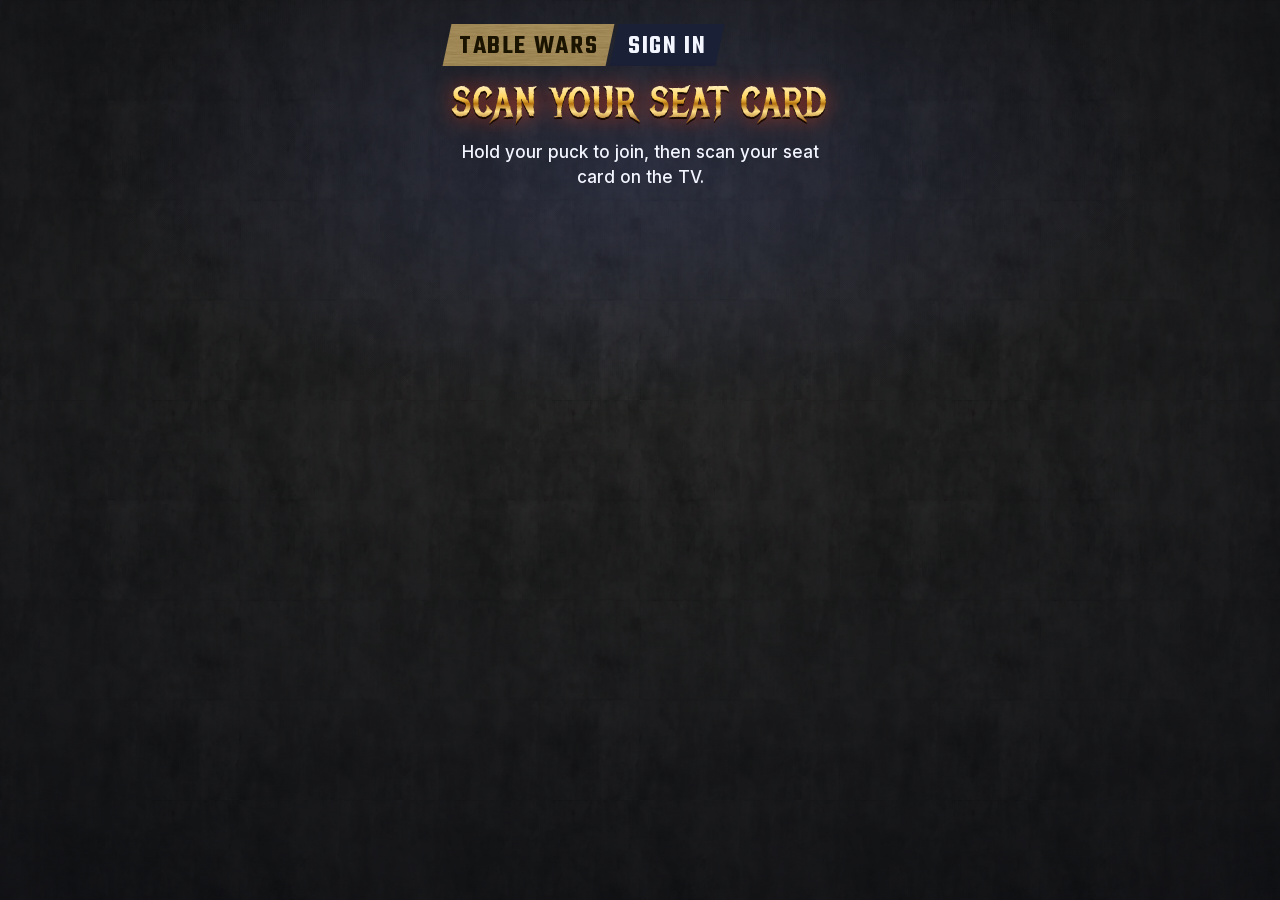
==== index.html @ 97f87549 "Table Wars player site (sign in at a Table Wars TV on mobile data) Co-Authored-By: Claude Opus 5.5 <" ====
<!doctype html>
<html lang="en">
<head>
<meta charset="utf-8">
<meta name="viewport" content="width=device-width, initial-scale=1, viewport-fit=cover">
<meta name="theme-color" content="#07080d">
<meta name="robots" content="noindex">
<title>Sign In · Table Wars</title>
<!-- THE PLAYER SITE: what a Table Wars seat QR opens (/s/<CODE>?seat=S) on any internet, mobile data included.
     Plain static files: every font and picture is in this folder. 404.html is this same page (GitHub Pages
     serves it for /s/<CODE>), so the base below points the files at the folder whatever the address is. -->
<script>
  (function () {
    var p = location.pathname, m = p.match(/^(.*?\/)(?:s|link)(?:\/[^\/]*)?\/?$/);
    document.write('<base href="' + (m ? m[1] : p.replace(/[^\/]*$/, '')) + '">');
  })();
</script>
<link rel="stylesheet" href="fonts/fonts.css">
<link rel="stylesheet" href="style.css">
</head>
<body>
<main id="app" class="pg"><div class="bug"><b><i>TABLE WARS</i></b><span><i>SIGN IN</i></span></div></main>
<script src="config.js"></script>
<script src="landing.js"></script>
<script src="app.js"></script>
</body>
</html>
---- fonts/fonts.css ----
/* Table Wars /tv shell fonts, self-hosted (OFFLINE ASSETS LAW: the TV loads nothing
   from the internet; a Google Fonts link hung a game ~50 s at a venue with no uplink).
   Served from /static/shell/fonts/fonts.css; urls are relative to this file.
   CREDITS: Metal Mania (Open Window), Teko (Indian Type Foundry), Anton (Vernon Adams),
   Inter (Rasmus Andersson), JetBrains Mono (JetBrains). All SIL Open Font License 1.1,
   see OFL.txt. Downloaded from fonts.googleapis.com (latin + latin-ext) 2026-10-06.
   Teko / Inter / JetBrains Mono are variable fonts: one file covers the weight range.
   font-display: block everywhere. Files are local so the block window is a few ms and
   titles never flash a fallback face. */
/* Metal Mania 400 latin */
@font-face {
  font-family: 'Metal Mania';
  font-style: normal;
  font-weight: 400;
  font-display: block;
  src: url('metal-mania-400.woff2') format('woff2');
  unicode-range: U+0000-00FF, U+0131, U+0152-0153, U+02BB-02BC, U+02C6, U+02DA, U+02DC, U+0304, U+0308, U+0329, U+2000-206F, U+20AC, U+2122, U+2191, U+2193, U+2212, U+2215, U+FEFF, U+FFFD;
}
/* Metal Mania 400 latin-ext */
@font-face {
  font-family: 'Metal Mania';
  font-style: normal;
  font-weight: 400;
  font-display: block;
  src: url('metal-mania-400-ext.woff2') format('woff2');
  unicode-range: U+0100-02BA, U+02BD-02C5, U+02C7-02CC, U+02CE-02D7, U+02DD-02FF, U+0304, U+0308, U+0329, U+1D00-1DBF, U+1E00-1E9F, U+1EF2-1EFF, U+2020, U+20A0-20AB, U+20AD-20C4, U+2113, U+2C60-2C7F, U+A720-A7FF;
}
/* Teko 500-700 latin */
@font-face {
  font-family: 'Teko';
  font-style: normal;
  font-weight: 500 700;
  font-display: block;
  src: url('teko-500-700.woff2') format('woff2');
  unicode-range: U+0000-00FF, U+0131, U+0152-0153, U+02BB-02BC, U+02C6, U+02DA, U+02DC, U+0304, U+0308, U+0329, U+2000-206F, U+20AC, U+2122, U+2191, U+2193, U+2212, U+2215, U+FEFF, U+FFFD;
}
/* Teko 500-700 latin-ext */
@font-face {
  font-family: 'Teko';
  font-style: normal;
  font-weight: 500 700;
  font-display: block;
  src: url('teko-500-700-ext.woff2') format('woff2');
  unicode-range: U+0100-02BA, U+02BD-02C5, U+02C7-02CC, U+02CE-02D7, U+02DD-02FF, U+0304, U+0308, U+0329, U+1D00-1DBF, U+1E00-1E9F, U+1EF2-1EFF, U+2020, U+20A0-20AB, U+20AD-20C4, U+2113, U+2C60-2C7F, U+A720-A7FF;
}
/* Anton 400 latin */
@font-face {
  font-family: 'Anton';
  font-style: normal;
  font-weight: 400;
  font-display: block;
  src: url('anton-400.woff2') format('woff2');
  unicode-range: U+0000-00FF, U+0131, U+0152-0153, U+02BB-02BC, U+02C6, U+02DA, U+02DC, U+0304, U+0308, U+0329, U+2000-206F, U+20AC, U+2122, U+2191, U+2193, U+2212, U+2215, U+FEFF, U+FFFD;
}
/* Anton 400 latin-ext */
@font-face {
  font-family: 'Anton';
  font-style: normal;
  font-weight: 400;
  font-display: block;
  src: url('anton-400-ext.woff2') format('woff2');
  unicode-range: U+0100-02BA, U+02BD-02C5, U+02C7-02CC, U+02CE-02D7, U+02DD-02FF, U+0304, U+0308, U+0329, U+1D00-1DBF, U+1E00-1E9F, U+1EF2-1EFF, U+2020, U+20A0-20AB, U+20AD-20C4, U+2113, U+2C60-2C7F, U+A720-A7FF;
}
/* Inter 400-800 latin */
@font-face {
  font-family: 'Inter';
  font-style: normal;
  font-weight: 400 800;
  font-display: block;
  src: url('inter-400-800.woff2') format('woff2');
  unicode-range: U+0000-00FF, U+0131, U+0152-0153, U+02BB-02BC, U+02C6, U+02DA, U+02DC, U+0304, U+0308, U+0329, U+2000-206F, U+20AC, U+2122, U+2191, U+2193, U+2212, U+2215, U+FEFF, U+FFFD;
}
/* Inter 400-800 latin-ext */
@font-face {
  font-family: 'Inter';
  font-style: normal;
  font-weight: 400 800;
  font-display: block;
  src: url('inter-400-800-ext.woff2') format('woff2');
  unicode-range: U+0100-02BA, U+02BD-02C5, U+02C7-02CC, U+02CE-02D7, U+02DD-02FF, U+0304, U+0308, U+0329, U+1D00-1DBF, U+1E00-1E9F, U+1EF2-1EFF, U+2020, U+20A0-20AB, U+20AD-20C4, U+2113, U+2C60-2C7F, U+A720-A7FF;
}
/* JetBrains Mono 600-800 latin */
@font-face {
  font-family: 'JetBrains Mono';
  font-style: normal;
  font-weight: 600 800;
  font-display: block;
  src: url('jetbrains-mono-600-800.woff2') format('woff2');
  unicode-range: U+0000-00FF, U+0131, U+0152-0153, U+02BB-02BC, U+02C6, U+02DA, U+02DC, U+0304, U+0308, U+0329, U+2000-206F, U+20AC, U+2122, U+2191, U+2193, U+2212, U+2215, U+FEFF, U+FFFD;
}
/* JetBrains Mono 600-800 latin-ext */
@font-face {
  font-family: 'JetBrains Mono';
  font-style: normal;
  font-weight: 600 800;
  font-display: block;
  src: url('jetbrains-mono-600-800-ext.woff2') format('woff2');
  unicode-range: U+0100-02BA, U+02BD-02C5, U+02C7-02CC, U+02CE-02D7, U+02DD-02FF, U+0304, U+0308, U+0329, U+1D00-1DBF, U+1E00-1E9F, U+1EF2-1EFF, U+2020, U+20A0-20AB, U+20AD-20C4, U+2113, U+2C60-2C7F, U+A720-A7FF;
}
---- style.css ----
/* COPIED from server/static/me/me.css by server/scripts/sync_player_site.py (W44b): edit that file, then run
   the script. Picture paths point at this folder's art/. */
/* MY TABLE WARS phone pages (W24, built from the APPROVED mockups docs/design/profiles-v2/ph-*.html and their
   phone.css, Austin 2026-10-29). The /tv shell's look at phone size: its tokens and self-hosted fonts, the Ruby & Gold
   frames, the brushed-gold plates, the seat squares, Metal Mania titles. OFFLINE: every file comes from this box.
   docs/ux/UX-RULES.md section 8: one column, 16 px smallest text, 48 px smallest tap target, 3 bottom tabs,
   the first screen fits without scrolling. Below the mockup CSS (paths made absolute): the build's additions. */
:root {
  --void:#07080d; --stage:#0d1020; --steel:#1a2036; --line:#2b3354; --text:#f3f5ff; --dim:#b4bcdc;
  --brass:#ffcb3d; --hot:#ff3b3b;
  --p1:#3B82F6; --p2:#EC4899; --p3:#FBBF24; --p4:#22C55E;
  --display:"Metal Mania", "Anton", Impact, sans-serif;
  --label:"Teko", "Anton", "Arial Narrow", sans-serif;
  --body:"Inter", "Helvetica Neue", Arial, sans-serif;
  --mono:"JetBrains Mono", ui-monospace, Menlo, monospace;
  --gold:#c99a2e url('art/brushed-gold.webp') center/300px;
}
* { box-sizing:border-box; margin:0; }
html { background:var(--void); }
body { min-height:100vh; color:var(--text); font:400 16px/1.45 var(--body); overflow-x:hidden;
  background:#07080d url('art/concrete-black.webp') center top/400px; position:relative; }
body::before { content:""; position:fixed; inset:0; pointer-events:none; z-index:0; background:
  radial-gradient(60% 40% at 50% 18%, rgba(120,140,255,.14), transparent 70%),
  radial-gradient(90% 70% at 50% 40%, rgba(7,8,13,.2), rgba(7,8,13,.72)); }
/* one column; on a wide screen it stays phone-wide in the middle */
.pg { position:relative; z-index:1; max-width:430px; margin:0 auto; padding:14px 16px 28px; display:flex; flex-direction:column; gap:16px; }
.pg.tabbed { padding-bottom:96px; }
.sample { position:absolute; right:10px; top:4px; font:600 11px/1 var(--mono); color:rgba(255,255,255,.5); white-space:nowrap; z-index:3; }

/* TITLE top-left: the bug (TV: .bug), brushed-gold TABLE WARS + the steel page name */
.bug { display:flex; align-items:stretch; height:42px; font:600 27px/1 var(--label); letter-spacing:.06em; white-space:nowrap; margin:10px 0 0 6px; }
.bug b { background:var(--gold); color:#1a1300; padding:0 12px; display:flex; align-items:center; transform:skewX(-12deg); font-weight:600; }
.bug span { background:var(--steel); padding:0 14px; display:flex; align-items:center; transform:skewX(-12deg); margin-left:4px; color:var(--text); }
.bug b > i, .bug span > i { transform:skewX(12deg); font-style:normal; padding-top:3px; }
.where { font:500 16px/1.4 var(--body); color:var(--dim); }
.where em { font-style:normal; color:var(--brass); font-weight:600; }
.hl { font:400 40px/1.05 var(--display); text-transform:uppercase; letter-spacing:.02em; text-align:center; }
.metal { background:linear-gradient(180deg, #fff6d6 0%, #ffd35a 38%, #b4720f 52%, #ffe08a 70%, #8a4b05 100%); -webkit-background-clip:text; background-clip:text; color:transparent;
  filter:drop-shadow(0 2px 0 #1a0a00) drop-shadow(0 0 10px rgba(255,60,20,.55)); }
.line { font:500 17px/1.45 var(--body); color:var(--text); text-align:center; }
.line b { color:var(--brass); font-weight:700; }
.line.dim { color:var(--dim); }

/* BOTTOM TABS: at most 4 (here 3), the shell's skewed plates; the lit one is brushed gold */
.tabs { position:fixed; left:0; right:0; bottom:0; z-index:5; background:#0d1020; border-top:3px solid var(--brass); padding:8px 16px calc(8px + env(safe-area-inset-bottom, 0px)); }
.tabs nav { max-width:398px; margin:0 auto; display:grid; grid-template-columns:repeat(3, 1fr); gap:8px; }
.tabs a { display:flex; align-items:center; justify-content:center; height:52px; background:var(--steel); color:var(--text); transform:skewX(-12deg);
  font:600 22px/1 var(--label); letter-spacing:.08em; text-decoration:none; white-space:nowrap; box-shadow:inset 0 0 0 1px var(--line); }
.tabs a > i { transform:skewX(12deg); font-style:normal; padding-top:3px; }
.tabs a.on { background:var(--gold); color:#1a1300; box-shadow:none; }

/* BUTTONS (TV .btn): ONE primary = gold-filled; secondary = outlined; danger = red edge */
.btn { display:flex; align-items:center; justify-content:center; gap:10px; min-height:56px; padding:9px 18px 5px; border:6px solid transparent;
  border-image:url('art/rubygold-frame-bevel.webp') 34 / 6px / 0 stretch; border-radius:9px; background:#0d1020; background-clip:padding-box;
  font:600 26px/1 var(--label); letter-spacing:.1em; text-transform:uppercase; color:#ffe6a6; white-space:nowrap; text-align:center; }
.btn img { height:18px; width:auto; flex:none; margin-top:-4px; }
.btn.primary { background:var(--gold); background-clip:padding-box; color:#1a1300; box-shadow:0 0 0 2px var(--brass), 0 0 16px rgba(255,203,61,.5); }
.btn.sm { min-height:48px; min-width:48px; padding:6px 14px 2px; font-size:21px; border-width:4px; border-image-width:4px; }
.btn.hot { color:#fff; border-image:none; border:3px solid var(--hot); box-shadow:0 0 14px rgba(255,59,59,.45); }
.btn.hot.armed { background:color-mix(in srgb, var(--hot) 30%, #0d1020); }
.btn .n { font:800 18px/1 var(--mono); background:var(--hot); color:#fff; border-radius:12px; padding:4px 8px 3px; margin-top:-3px; }
.btns { display:flex; flex-direction:column; gap:12px; }
.btns.two { flex-direction:row; } .btns.two > * { flex:1 1 0; min-width:0; }
.tap { display:flex; align-items:center; justify-content:center; min-height:48px; font:600 17px/1 var(--body); color:var(--brass); text-decoration:underline; text-underline-offset:4px; }
.backrow { display:flex; justify-content:flex-start; }

/* BOARDS (TV: the results board + its brushed-gold title + rows) */
.board { background:#0d1020; border:6px solid transparent; border-image:url('art/rubygold-frame-round.webp') 34 / 6px / 0 stretch; border-radius:8px; overflow:hidden; }
.rbtitle { background:var(--gold); color:#1a1300; display:flex; align-items:center; justify-content:space-between; gap:8px; font:600 22px/1 var(--label); letter-spacing:.1em; padding:9px 12px 5px; text-transform:uppercase; white-space:nowrap; }
.rbtitle .c { font:800 17px/1 var(--mono); margin-top:-3px; }
.row { display:grid; grid-template-columns:minmax(0, 1fr) auto; gap:10px; align-items:center; padding:10px 12px; border-top:1px solid var(--line); min-height:68px; }
.rbtitle + .row { border-top:0; }
.row b { display:block; font:600 24px/1 var(--label); letter-spacing:.05em; text-transform:uppercase; white-space:nowrap; padding-top:3px; }
.row small { display:block; font:500 16px/1.35 var(--body); color:var(--dim); margin-top:2px; }
.row small em { font-style:normal; color:var(--brass); font-weight:600; }
.row .acts { display:flex; gap:8px; }
.row.lit { background:color-mix(in srgb, var(--brass) 12%, #0d1020); box-shadow:inset 4px 0 0 var(--brass); }
.more { display:flex; align-items:center; justify-content:center; min-height:52px; border-top:1px solid var(--line); font:600 20px/1 var(--label); letter-spacing:.1em; color:var(--brass); }

/* RANK: always labelled; the tier on the brushed-gold plate */
.tierp { display:inline-flex; align-items:center; justify-content:center; background:var(--gold); color:#1a1300; font:600 20px/1 var(--label); letter-spacing:.16em;
  padding:6px 9px 2px 11px; border-radius:4px; white-space:nowrap; }
.tierp.wait { background:var(--steel); color:var(--text); box-shadow:inset 0 0 0 1px var(--line); }
.rk { display:flex; align-items:center; gap:8px; flex-wrap:wrap; }
.rk .lbl { font:600 20px/1 var(--label); letter-spacing:.1em; color:var(--brass); padding-top:3px; white-space:nowrap; }
.rec { font:600 17px/1.2 var(--body); font-variant-numeric:tabular-nums; color:var(--text); white-space:nowrap; }
.rec.dim { color:var(--dim); font-weight:500; }

/* SEAT SQUARES (TV: WHO'S IN? .slot) */
.seats { display:grid; grid-template-columns:1fr 1fr; gap:12px; padding:0 6px; }
.seat { position:relative; min-height:176px; border-radius:8px; border:7px solid transparent;
  border-image:url('art/rubygold-frame-round.webp') 34 / 7px / 0 stretch;
  background:linear-gradient(180deg, color-mix(in srgb, var(--c) 34%, #0d1020), #0d1020 75%);
  box-shadow:0 0 18px color-mix(in srgb, var(--c) 45%, transparent), inset 0 0 0 2px var(--c);
  display:flex; flex-direction:column; align-items:center; justify-content:center; gap:2px; transform:skewX(-4deg); padding:10px 6px; }
.seat > * { transform:skewX(4deg); }
.seat .puck { width:52px; aspect-ratio:1; border-radius:50%; border:8px solid var(--c); box-shadow:0 0 16px var(--c), inset 0 0 10px var(--c); margin-bottom:6px; }
.seat .pn { font:700 44px/.9 var(--label); color:var(--c); text-shadow:0 3px 0 #000; }
.seat .name { font:600 26px/1 var(--label); letter-spacing:.06em; text-transform:uppercase; white-space:nowrap; padding-top:4px; }
.seat.taken { filter:saturate(.5) brightness(.7); box-shadow:inset 0 0 0 2px var(--c); }
.s1 { --c:var(--p1); } .s2 { --c:var(--p2); } .s3 { --c:var(--p3); } .s4 { --c:var(--p4); }

/* MY CARD's name card (TV: the versus card .vcard), lit in the colour of the seat I sit at */
.vcard { border:6px solid transparent; border-image:url('art/rubygold-frame-round.webp') 34 / 6px / 0 stretch; display:flex; align-items:center; gap:14px;
  background:linear-gradient(90deg, color-mix(in srgb, var(--c) 55%, #0d1020), #0d1020); padding:12px 18px 10px 14px; border-radius:6px; transform:skewX(-6deg); margin:0 6px; }
.vcard > * { transform:skewX(6deg); }
.vcard > div { min-width:0; }
.vcard i { width:52px; height:52px; border-radius:50%; border:9px solid var(--c); box-shadow:0 0 16px var(--c); flex:none; }
.vcard small { display:block; font:500 16px/1.25 var(--body); color:var(--text); white-space:nowrap; }
.vcard b { display:block; margin-top:2px; font:400 36px/1.1 var(--display); text-transform:uppercase; letter-spacing:.03em; white-space:nowrap; }
/* the best rank, big, labelled RANK */
.best { display:flex; flex-direction:column; align-items:center; gap:8px; padding:14px 12px 16px; text-align:center; }
.best .lbl { font:600 24px/1 var(--label); letter-spacing:.12em; color:var(--brass); }
.best .tierp { font-size:30px; padding:8px 18px 3px 22px; letter-spacing:.22em; }

/* MY GAMES rows: game art, name, RANK (or the words), the record in the rule's format */
.game { display:grid; grid-template-columns:64px minmax(0, 1fr); gap:12px; align-items:center; padding:12px; border-top:1px solid var(--line); }
.rbtitle + .game { border-top:0; }
.game img { width:64px; height:40px; object-fit:cover; object-position:top; border-radius:4px; display:block; }
.game b { display:block; font:600 24px/1 var(--label); letter-spacing:.05em; text-transform:uppercase; white-space:nowrap; padding-top:3px; }
.game .rk { margin-top:5px; }
.game .words { display:block; font:500 16px/1.35 var(--body); color:var(--text); margin-top:4px; }

/* fields (TV: the WHO'S PLAYING? quadrant) */
.field { background:#0d1020; border:6px solid transparent; border-image:url('art/rubygold-frame-round.webp') 34 / 6px / 0 stretch; box-shadow:inset 0 0 0 2px var(--c, var(--line));
  padding:10px 14px 12px; display:flex; flex-direction:column; gap:6px; }
.field .qh { display:flex; justify-content:space-between; align-items:baseline; gap:8px; }
.field .qh b { font:600 22px/1 var(--label); letter-spacing:.08em; color:var(--c, var(--brass)); padding-top:3px; }
.field .qh span { font:700 16px/1 var(--mono); color:var(--dim); white-space:nowrap; }
.typed { font:600 32px/1.3 var(--label); letter-spacing:.08em; min-height:48px; padding-top:4px; border-bottom:2px solid var(--line); white-space:nowrap; text-transform:uppercase; }
.typed .caret { color:var(--c, var(--brass)); }
.field .rule { font:500 16px/1.4 var(--body); color:var(--dim); }
.field .rule.ok { color:var(--p4); }
/* the tick: the whole row is the tap target */
.tick { display:grid; grid-template-columns:36px minmax(0, 1fr); gap:12px; align-items:center; min-height:56px; padding:4px 6px; }
.tick > i { width:36px; height:36px; border-radius:5px; background:var(--steel); box-shadow:inset 0 0 0 2px var(--line); display:flex; align-items:center; justify-content:center;
  font:800 22px/1 var(--body); font-style:normal; color:#1a1300; }
.tick > i.on { background:var(--gold); box-shadow:0 0 12px rgba(255,203,61,.5); }
.tick b { display:block; font:600 24px/1 var(--label); letter-spacing:.06em; text-transform:uppercase; padding-top:3px; }
/* ON / OFF: two skewed plates */
.toggle { display:grid; grid-template-columns:1fr 1fr; gap:6px; width:132px; }
.toggle span { display:flex; align-items:center; justify-content:center; height:48px; background:var(--steel); color:var(--text); transform:skewX(-12deg); box-shadow:inset 0 0 0 1px var(--line);
  font:600 22px/1 var(--label); letter-spacing:.12em; }
.toggle span > i { transform:skewX(12deg); font-style:normal; padding-top:3px; }
.toggle span.on { background:var(--gold); color:#1a1300; box-shadow:none; }

/* the friend QR (TV: the lobby QR's white plate) */
.qrwrap { display:flex; flex-direction:column; align-items:center; gap:12px; padding:18px 12px 16px; }
.qrwrap .plate { background:#fff; padding:12px; border-radius:6px; }
.qrwrap img { display:block; width:200px; height:200px; image-rendering:pixelated; }

/* GAME CARDS (TV: the picker .tile: the game's own art + a solid name band); at most 4 on a choice screen */
.tiles { display:grid; grid-template-columns:1fr 1fr; gap:10px; padding:12px; }
.tile { position:relative; aspect-ratio:16/10; border-radius:6px; overflow:hidden; background:#000; }
.tile .art { position:absolute; inset:0 0 36px; background-size:cover; background-position:top; opacity:.8; }
.tile .nm { position:absolute; left:0; right:0; bottom:0; height:36px; display:flex; align-items:center; padding:3px 8px 0; background:#07080d; font:600 21px/1 var(--label); letter-spacing:.05em; text-transform:uppercase; white-space:nowrap; }
.tile.sel { box-shadow:0 0 0 3px var(--brass), 0 0 18px var(--brass); }
.tile.sel .art { opacity:1; }
.types { display:flex; flex-wrap:wrap; gap:10px; }
.types .btn.sel { color:var(--brass); box-shadow:0 0 0 3px var(--brass), 0 0 18px var(--brass); }

/* an invite to me (TV: the FRIEND INVITE screen): a solid band with brass rules */
.inv { background:#0d1020; border-block:3px solid var(--brass); padding:16px 16px 18px; text-align:center; display:flex; flex-direction:column; gap:10px; margin:0 -16px; }
.inv .who { font:400 34px/1.05 var(--display); text-transform:uppercase; }
.inv .what { font:500 17px/1.4 var(--body); color:var(--text); }
.inv .what b { color:var(--brass); font-weight:700; }
.inv .t { font:800 17px/1 var(--mono); color:var(--brass); }
/* FORGET ME, armed: red edge + TAP AGAIN (no pop-up), what goes, in one line */
.danger { border:3px solid var(--hot); border-radius:8px; padding:14px; display:flex; flex-direction:column; gap:12px; background:color-mix(in srgb, var(--hot) 10%, #0d1020); }
.danger p { font:500 16px/1.45 var(--body); color:var(--text); }
.tick b.s { font:600 18px/1.3 var(--body); letter-spacing:0; text-transform:none; }
.game .rec { display:block; margin-top:5px; }
.foot { display:grid; grid-template-columns:auto minmax(0, 1fr); gap:12px; align-items:stretch; }
.foot .btn.sm { min-height:56px; }
.t { font:800 17px/1 var(--mono); color:var(--brass); }
.btn .t { font-size:18px; color:inherit; margin-top:-3px; }
.status { font:500 16px/1.3 var(--body); color:var(--text); text-align:center; }
.status em { font-style:normal; color:var(--p4); font-weight:700; }

/* ---------------------------------------------------------------- build additions (W24) */
[hidden] { display:none !important; }
button { font:inherit; color:inherit; background:none; border:0; padding:0; margin:0; cursor:pointer; -webkit-tap-highlight-color:transparent; }
a { -webkit-tap-highlight-color:transparent; }
button.btn { width:100%; }
.row button.btn.sm, .acts button.btn.sm, .backrow button.btn, .foot button.btn.sm { width:auto; }
.btn:disabled { opacity:.45; cursor:default; }
.btn:focus-visible, .tap:focus-visible, .seat:focus-visible, .tile:focus-visible, .tabs a:focus-visible, .more:focus-visible,
.toggle button:focus-visible, .tick:focus-within { outline:3px solid var(--brass); outline-offset:3px; }
.tap { cursor:pointer; background:none; }
.tabs a { cursor:pointer; }
.s5 { --c:#a855f7; } .s6 { --c:#f97316; } .s7 { --c:#06b6d4; } .s8 { --c:#ef4444; }
.seat { cursor:pointer; width:100%; color:var(--text); }
.seat.mine { box-shadow:0 0 0 3px var(--brass), 0 0 22px color-mix(in srgb, var(--c) 60%, transparent), inset 0 0 0 2px var(--c); }
.seat[disabled] { cursor:default; }
.tables { display:flex; flex-wrap:wrap; gap:8px; justify-content:center; }
.tables .btn.sm { width:auto; min-width:56px; }
.tables .btn.sm.on { background:var(--gold); background-clip:padding-box; color:#1a1300; }
.where { display:flex; align-items:center; justify-content:space-between; gap:10px; flex-wrap:wrap; }
.where .btn.sm { width:auto; }
/* the nickname field: a real input drawn as the mockup's typed line */
input.typed { display:block; width:100%; background:transparent; border:0; border-bottom:2px solid var(--line); border-radius:0; color:var(--text);
  outline:none; caret-color:var(--c, var(--brass)); padding:4px 0 0; }
input.typed::placeholder { color:var(--dim); opacity:.55; }
input.typed:focus { border-bottom-color:var(--c, var(--brass)); }
.tick { position:relative; cursor:pointer; }
.tick input { position:absolute; opacity:0; width:1px; height:1px; pointer-events:none; }
/* a one-line message under the job (an error in red, a done in green) */
.msg { font:600 16px/1.4 var(--body); text-align:center; color:#ff8a8a; }
.msg.ok { color:var(--p4); }
.msg:empty { display:none; }
.empty { font:500 16px/1.45 var(--body); color:var(--text); text-align:center; padding:16px 12px; }
.more { width:100%; cursor:pointer; background:none; }
.tile { cursor:pointer; border:0; padding:0; width:100%; display:block; color:var(--text); }
.tile .nm { text-align:left; }
.row .btn.sm .t { font-size:16px; }
/* a setting being changed: the field and its SAVE on one row */
.edit { display:grid; grid-template-columns:minmax(0, 1fr) auto; gap:8px; align-items:center; padding:10px 12px; border-top:1px solid var(--line); }
.edit input { min-height:48px; width:100%; min-width:0; background:#07080d; border:2px solid var(--line); border-radius:6px; padding:6px 10px 2px; color:var(--text);
  font:600 24px/1 var(--label); letter-spacing:.06em; text-transform:uppercase; outline:none; }
.edit input[type=email] { text-transform:none; font:500 17px/1.2 var(--body); letter-spacing:0; padding:6px 10px; }
.edit input:focus { border-color:var(--brass); }
.pick { width:100%; text-align:left; cursor:pointer; color:var(--text); }
.pick.lit { background:color-mix(in srgb, var(--brass) 12%, #0d1020); box-shadow:inset 4px 0 0 var(--brass); }
.toggle { display:grid; }
.toggle button { display:flex; align-items:center; justify-content:center; height:48px; background:var(--steel); color:var(--text); transform:skewX(-12deg);
  box-shadow:inset 0 0 0 1px var(--line); font:600 22px/1 var(--label); letter-spacing:.12em; }
.toggle button > i { transform:skewX(12deg); font-style:normal; padding-top:3px; }
.toggle button.on { background:var(--gold); color:#1a1300; box-shadow:none; }
.inv + .inv { margin-top:-16px; border-top:0; }
.btn .n:empty { display:none; }
.danger .btn { width:100%; }
.game .rk + .rec, .game .words + .rec { margin-top:4px; }

/* ---------------------------------------------------------------- the seat landing (W44b, docs/ux/journey) */
/* the seat a QR opened, big (mockup phone.html .seatbig) */
.seatbig { display:flex; justify-content:center; padding:0 6px; }
.seatbig .seat { width:200px; min-height:150px; cursor:default; }
.tap.armed { color:var(--hot); }
.young { display:flex; flex-direction:column; gap:12px; }
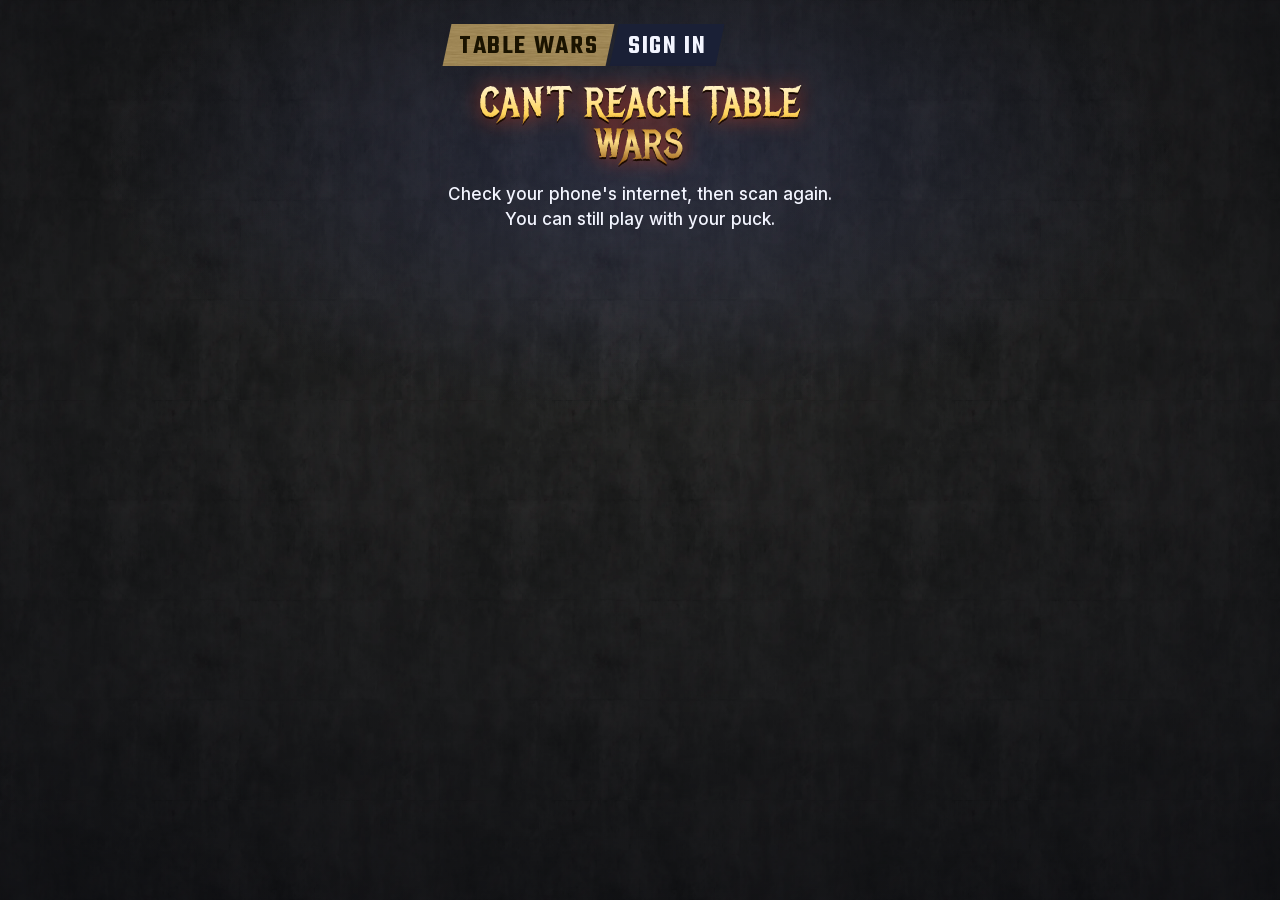
==== commit 72194431: "Cups, leagues, team cups, gift time, MY CARD: the sandbox player site (SHELL-62·C5, D1) Co-Authored-" ====
--- a/index.html
+++ b/index.html
@@ -1,6 +1,8 @@
 <!doctype html>
 <html lang="en">
 <head>
+  <script>/* the page is served for /s/<CODE> too (GitHub Pages 404.html): every file loads from the site's own folder */
+  (function () { var p = location.pathname, i = p.search(/\/(s|f)\//); document.write('<base href="' + (i >= 0 ? p.slice(0, i + 1) : p.replace(/[^/]*$/, '')) + '">'); })();</script>
 <meta charset="utf-8">
 <meta name="viewport" content="width=device-width, initial-scale=1, viewport-fit=cover">
 <meta name="theme-color" content="#07080d">
@@ -11,7 +13,7 @@
      serves it for /s/<CODE>), so the base below points the files at the folder whatever the address is. -->
 <script>
   (function () {
-    var p = location.pathname, m = p.match(/^(.*?\/)(?:s|link)(?:\/[^\/]*)?\/?$/);
+    var p = location.pathname, m = p.match(/^(.*?\/)(?:s|f|link)(?:\/[^\/]*)?\/?$/);
     document.write('<base href="' + (m ? m[1] : p.replace(/[^\/]*$/, '')) + '">');
   })();
 </script>
@@ -20,8 +22,12 @@
 </head>
 <body>
 <main id="app" class="pg"><div class="bug"><b><i>TABLE WARS</i></b><span><i>SIGN IN</i></span></div></main>
+<div class="tabs" id="tabs" hidden><nav><a data-tab="card" href="#card"><i>MY CARD</i></a><a data-tab="friends" href="#friends"><i>FRIENDS</i></a><a data-tab="settings" href="#settings"><i>SETTINGS</i></a></nav></div>
 <script src="config.js"></script>
 <script src="landing.js"></script>
+<script src="card.js"></script>
+<script src="formats.js"></script>
+<script src="qrcode.js"></script>
 <script src="app.js"></script>
 </body>
 </html>
--- a/fonts/fonts.css
+++ b/fonts/fonts.css
@@ -24,6 +24,20 @@
   font-display: block;
   src: url('metal-mania-400-ext.woff2') format('woff2');
   unicode-range: U+0100-02BA, U+02BD-02C5, U+02C7-02CC, U+02CE-02D7, U+02DD-02FF, U+0304, U+0308, U+0329, U+1D00-1DBF, U+1E00-1E9F, U+1EF2-1EFF, U+2020, U+20A0-20AB, U+20AD-20C4, U+2113, U+2C60-2C7F, U+A720-A7FF;
+}
+/* Metal Mania 400: the curly apostrophes (C2 / F4b, 2026-11-08). The font's own U+2019 / U+2018 glyphs draw
+   nothing a title shows: "CAN\2019T" read as "CANT", the capitals round it reach ~80 units over the small tick:
+   T's crossbar both ways), so every title's curly apostrophe uses this file: Metal Mania's own straight apostrophe
+   alone, mapped to U+2018, U+2019 and U+2032, moved 60 units right in a 300-unit advance so no capital beside it covers
+   it (fontTools subset, the same OFL licence). Declared after the two faces above, so for these three characters it is
+   the one the browser uses (the last rule wins). Shell titles use the curly apostrophe. */
+@font-face {
+  font-family: 'Metal Mania';
+  font-style: normal;
+  font-weight: 400;
+  font-display: block;
+  src: url('metal-mania-400-apos.woff2') format('woff2');
+  unicode-range: U+2018-2019, U+2032;
 }
 /* Teko 500-700 latin */
 @font-face {
--- a/style.css
+++ b/style.css
@@ -68,6 +68,9 @@
 .board { background:#0d1020; border:6px solid transparent; border-image:url('art/rubygold-frame-round.webp') 34 / 6px / 0 stretch; border-radius:8px; overflow:hidden; }
 .rbtitle { background:var(--gold); color:#1a1300; display:flex; align-items:center; justify-content:space-between; gap:8px; font:600 22px/1 var(--label); letter-spacing:.1em; padding:9px 12px 5px; text-transform:uppercase; white-space:nowrap; }
 .rbtitle .c { font:800 17px/1 var(--mono); margin-top:-3px; }
+/* F3: MY GAMES' title carries RIVALS and BESTS (small dark chips: no extra height on MY CARD) */
+.rbtitle .tlinks { display:flex; gap:6px; margin:-4px 0 -1px; }
+.rbtitle .tlink { font:600 17px/1 var(--label); letter-spacing:.06em; color:var(--gold); background:#14110a; border:0; border-radius:6px; padding:5px 9px 3px; cursor:pointer; }
 .row { display:grid; grid-template-columns:minmax(0, 1fr) auto; gap:10px; align-items:center; padding:10px 12px; border-top:1px solid var(--line); min-height:68px; }
 .rbtitle + .row { border-top:0; }
 .row b { display:block; font:600 24px/1 var(--label); letter-spacing:.05em; text-transform:uppercase; white-space:nowrap; padding-top:3px; }
@@ -237,3 +240,15 @@
 .seatbig .seat { width:200px; min-height:150px; cursor:default; }
 .tap.armed { color:var(--hot); }
 .young { display:flex; flex-direction:column; gap:12px; }
+/* W46 the name tag (#27) next to a name, and the email + code fields (an email is not shouted in capitals) */
+.tag { font:600 16px/1 var(--mono); font-style:normal; color:var(--dim); letter-spacing:0; text-transform:none; white-space:nowrap; }
+.vcard b .tag { font-size:18px; color:var(--brass); }
+input.typed.mail { text-transform:none; font:500 21px/1.3 var(--body); letter-spacing:0; min-height:44px; }
+input.typed.code { font:700 34px/1.2 var(--mono); letter-spacing:.35em; }
+.field.mail { padding-top:8px; padding-bottom:8px; }
+.field .qh .opt { font:600 16px/1 var(--body); color:var(--dim); white-space:nowrap; }
+/* C3b: MY CUP PLACES rows are links to each cup's bracket, drawn like the card's own rows (the brass place, no link
+   blue, no underline) */
+#myCups a.row { color:inherit; text-decoration:none; }
+#myCups a.row b { color:var(--brass); }
+#myCups a.row small em { color:var(--brass); font-style:normal; }
